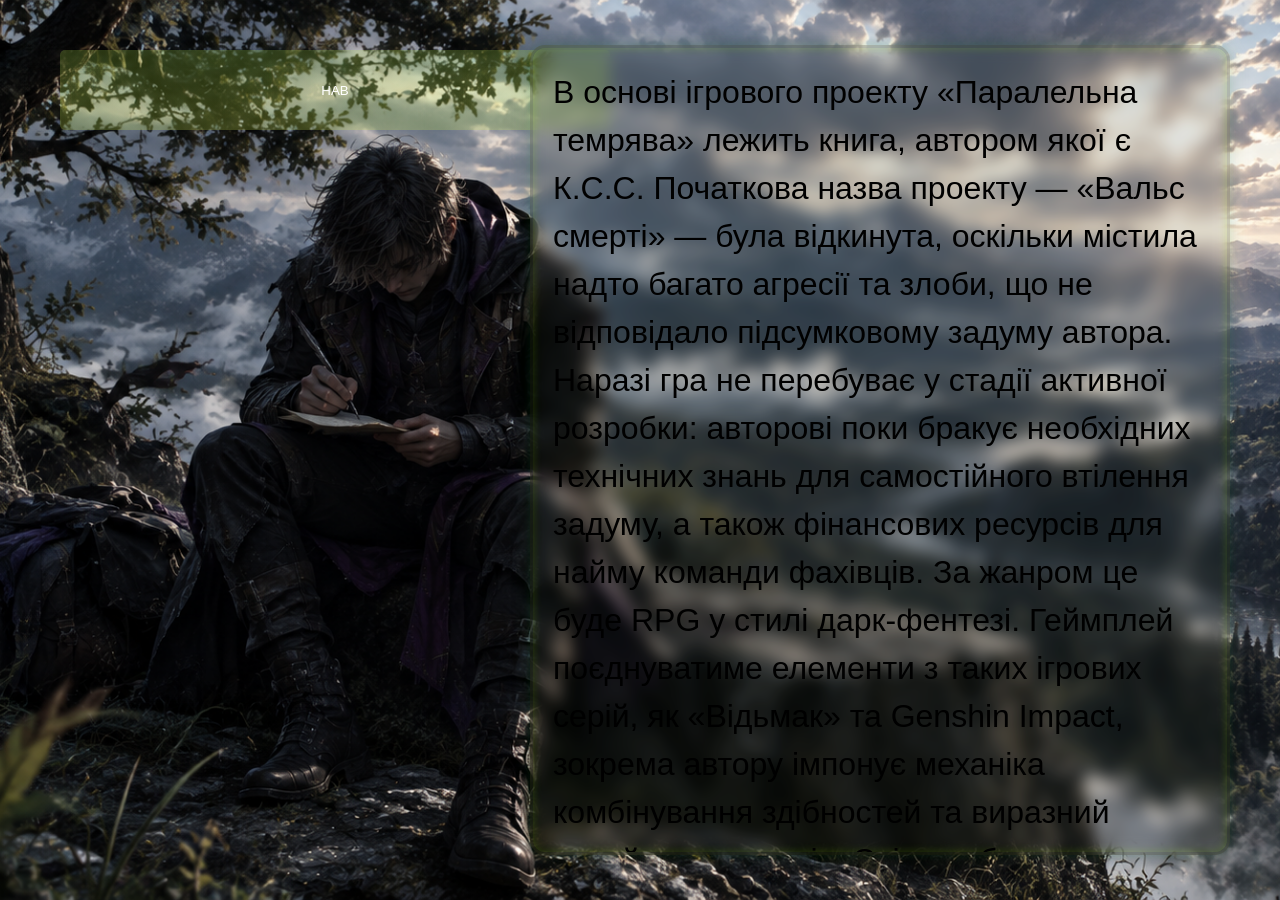
==== main3.html @ 7fc0239f "Add files via upload" ====
<!DOCTYPE html>
<html lang="en">
<head>
    <meta charset="UTF-8">
    <title>start</title>
    <link rel="stylesheet" href="style3.css">
</head>
<body>
    <button class = "v" onclick="window.location.href='main1.html'">HAB</button>
    <div class = "m">
        <p class = "n">В основі ігрового проекту «Паралельна темрява» лежить книга, автором якої є К.С.С. Початкова назва проекту — «Вальс смерті» — була відкинута, оскільки містила надто багато агресії та злоби, що не відповідало підсумковому задуму автора.

Наразі гра не перебуває у стадії активної розробки: авторові поки бракує необхідних технічних знань для самостійного втілення задуму, а також фінансових ресурсів для найму команди фахівців. За жанром це буде RPG у стилі дарк-фентезі. Геймплей поєднуватиме елементи з таких ігрових серій, як «Відьмак» та Genshin Impact, зокрема автору імпонує механіка комбінування здібностей та виразний дизайн персонажів.

Світ гри буде закритим. З огляду на його масштаб та потенційну гнучкість, створення відкритого світу вимагало б занадто багато часу, проте автор гарантує високий рівень деталізації та опрацювання локацій. У розробці також планується застосування інструментів штучного інтелекту — це вимушений крок для прискорення процесів, хоч він і викликає певний внутрішній спротив у автора.

Світ та лор проекту продовжують активно формуватися. За задумом, у цьому всесвіті існують мільярди паралельних світів, але більшість із них непридатні для життя або ворожі. Відносно безпечними є лише 31 світ, і детальна розробка кожного з них вимагає колосальних зусиль, тому зараз увага зосереджена на першому з них. Деталі сюжету поки не розголошуються, щоб уникнути спойлерів. Також варто зазначити, що підходи до розповіді в книзі та в грі будуть суттєво відрізнятися, оскільки ігровий процес вимагає власної адаптації сюжету.</p>
    </div>

</body>
</html>
---- style3.css ----
* {
  margin: 0;
  padding: 0;
  box-sizing: border-box;
}

body {
    background-image: url('start.png');
    background-size: cover;
    background-position: center;
    background-repeat: no-repeat;
    min-height: 100vh;
}

.m {
    position: absolute;
    right: 50px;                 /* Прижимаем к ПРАВОМУ краю с отступом 50px */
    left: auto;                  /* Сбрасываем левый отступ, если был */
    top: 50%;                    /* Центрирование по вертикали */
    transform: translateY(-50%);

    width: 700px;                /* Твоя ширина */
    height: 90vh;                /* Твоя высота под скролл */
    padding: 20px;

    background-color: rgb(18 38 10 / 0.11);
    backdrop-filter: blur(8px);

    border-radius: 15px;
    border: 3px solid rgb(49 78 14 / 0.13);

    box-shadow:
        0 0 10px rgb(31 162 92 / 0.07),
        0 0 20px rgb(18 78 14 / 0.16),
        inset 0 0 10px rgb(151 227 7 / 0.21);

    overflow-y: auto;

    /* Современный стандарт (Firefox / Chrome) */
    scrollbar-width: thin;
    scrollbar-color: rgb(90 184 27 / 0.22) rgb(24 38 10 / 0.04);
}

/* --- НАСТРОЙКА СКРОЛЛБАРА ДЛЯ WEBKIT (Chrome, Edge, Opera, Safari) --- */

/* 1. БЕЗ ЭТОГО ПРАВИЛА БЕГУНОК НЕ СТАНОВИТСЯ КАСТОМНЫМ */
.m::-webkit-scrollbar {
    width: 10px;
}

/* 2. Дорожка */
.m::-webkit-scrollbar-track {
    background-color: rgb(210 220 39 / 0.04);
    border-radius: 10px;
}

/* 3. Бегунок */
.m::-webkit-scrollbar-thumb {
    background: linear-gradient(180deg, rgb(43 226 46 / 0.09), rgb(90 221 24 / 0.11));
    border-radius: 10px;
    border: 1px solid rgb(31 162 68 / 0.21);
    box-shadow: 0 0 8px rgb(77 226 43 / 0.15);
}

/* 4. Бегунок при наведении */
.m::-webkit-scrollbar-thumb:hover {
    background: linear-gradient(180deg, rgb(64 74 50 / 0.12), rgb(39 119 44 / 0.13));
    box-shadow: 0 0 12px rgb(80 117 49 / 0.15);
}

.n {
    color: #000000;
    font-size: 2em;
    font-family: Arial, sans-serif;
    text-align: left;
    line-height: 1.5;
    margin: 0;
}

.v {
    background: linear-gradient(to bottom, rgb(180 236 80 / 0.22), rgb(206 236 74 / 0.24));
    color: white; /* Изменили на белый, так как на темно-синем фоне черный текст не видно */
    width: 550px; /* 2. Исправили опечатку wight -> width */
    height: 80px;
    margin-top: 50px;
    margin-left: 60px;
    font-family: "Arial", sans-serif;
    border: none; /* Убираем стандартную серую рамку кнопки */
    border-radius: 5px; /* Немного закруглим углы для красоты */
    cursor: pointer; /* Чтобы при наведении появлялся палец */

    transition: all 0.3s ease;
    box-shadow: 0 0 0 rgba(138, 43, 226, 0);
}

.v:hover {
    background: linear-gradient(135deg, rgb(125 230 117 / 0.24), rgb(50 170 23 / 0.17));
    box-shadow: 0 0 15px rgb(19 165 92 / 0.23), 0 0 rgb(98 228 33 / 0.15);
    transform: translateY(-2px);
}
.v:active {
    transform: translateY(1px) scale(0.93);
    box-shadow: 0 0 5px rgb(65 135 8 / 0.13), 0 0 10px rgb(3 193 28 / 0.25), inset 0 0 10px rgba(255,255,255,0.5);
    transition: all 0.05s ease;
}
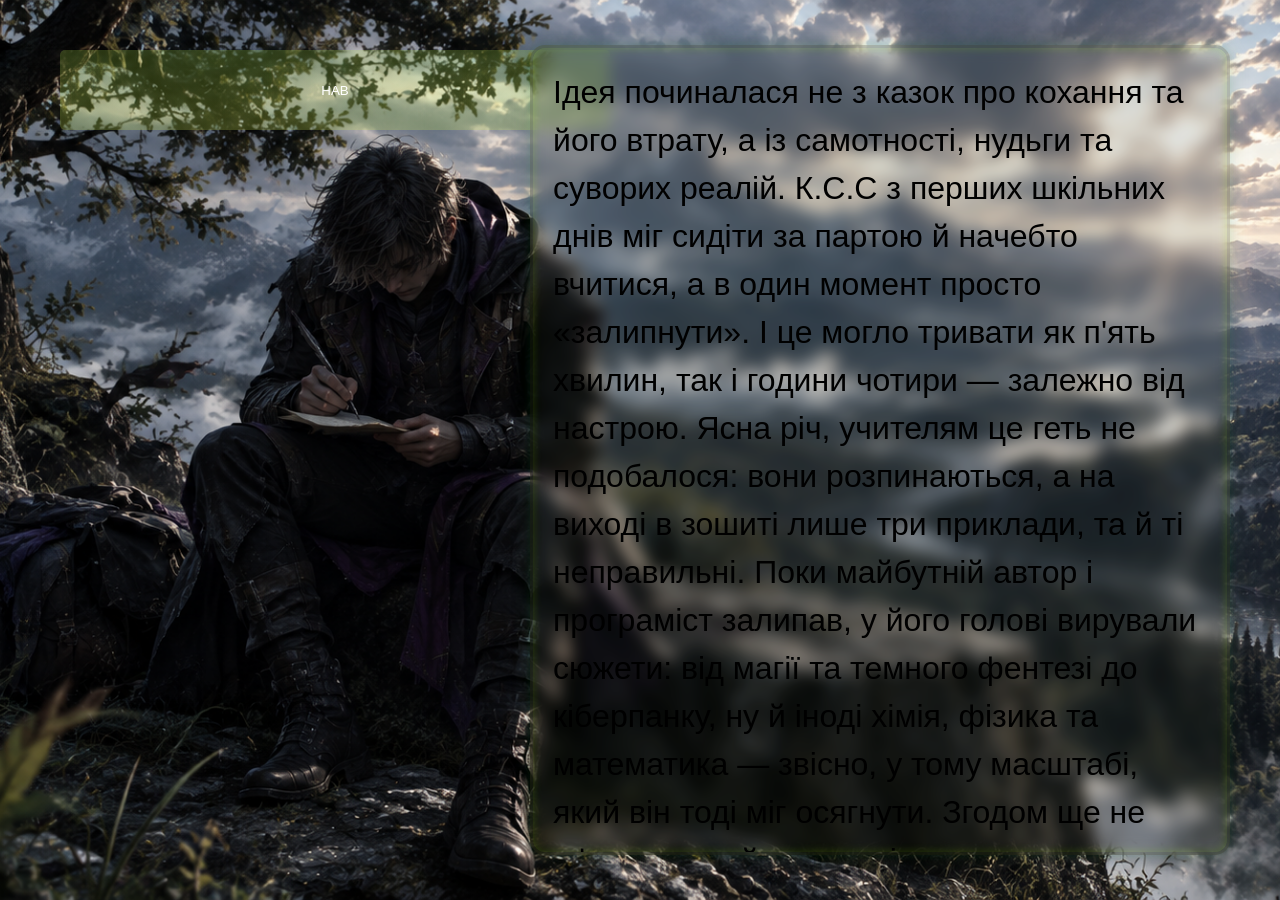
==== commit 41be97a2: "Update main3.html" ====
--- a/main3.html
+++ b/main3.html
@@ -6,16 +6,20 @@
     <link rel="stylesheet" href="style3.css">
 </head>
 <body>
-    <button class = "v" onclick="window.location.href='main1.html'">HAB</button>
+    <button class="v" onclick="window.location.href='index.html'">HAB</button>
     <div class = "m">
-        <p class = "n">В основі ігрового проекту «Паралельна темрява» лежить книга, автором якої є К.С.С. Початкова назва проекту — «Вальс смерті» — була відкинута, оскільки містила надто багато агресії та злоби, що не відповідало підсумковому задуму автора.
+        <p class = "n">Ідея починалася не з казок про кохання та його втрату, а із самотності, нудьги та суворих реалій. К.С.С з перших шкільних днів міг сидіти за партою й начебто вчитися, а в один момент просто «залипнути». І це могло тривати як п'ять хвилин, так і години чотири — залежно від настрою. Ясна річ, учителям це геть не подобалося: вони розпинаються, а на виході в зошиті лише три приклади, та й ті неправильні.
 
-Наразі гра не перебуває у стадії активної розробки: авторові поки бракує необхідних технічних знань для самостійного втілення задуму, а також фінансових ресурсів для найму команди фахівців. За жанром це буде RPG у стилі дарк-фентезі. Геймплей поєднуватиме елементи з таких ігрових серій, як «Відьмак» та Genshin Impact, зокрема автору імпонує механіка комбінування здібностей та виразний дизайн персонажів.
+Поки майбутній автор і програміст залипав, у його голові вирували сюжети: від магії та темного фентезі до кіберпанку, ну й іноді хімія, фізика та математика — звісно, у тому масштабі, який він тоді міг осягнути. Згодом ще не сформований програміст навчився тримати баланс: робив вигляд, що слухає, й щось записував у зошит, хоча в голові крутилися ті самі сюжети, а зі шкільних знань залишалася хіба що таблиця множення.
 
-Світ гри буде закритим. З огляду на його масштаб та потенційну гнучкість, створення відкритого світу вимагало б занадто багато часу, проте автор гарантує високий рівень деталізації та опрацювання локацій. У розробці також планується застосування інструментів штучного інтелекту — це вимушений крок для прискорення процесів, хоч він і викликає певний внутрішній спротив у автора.
+Але настав карантин, і всіх закрили на дистанційку. Тоді він уже остаточно «поклав болт» на навчання — і даремно, бо інформації ставало більше, ніж треба, і мозок просто не встигав усе переварювати. Далі почалася війна, а з нею — чергова дистанційка. Тут голова вже не витримала: мозок був настільки переповнений, що не лише навчання, а й самі сюжети почали забуватися та змішуватися в таку кашу, яку навіть під травою не придумаєш.
 
-Світ та лор проекту продовжують активно формуватися. За задумом, у цьому всесвіті існують мільярди паралельних світів, але більшість із них непридатні для життя або ворожі. Відносно безпечними є лише 31 світ, і детальна розробка кожного з них вимагає колосальних зусиль, тому зараз увага зосереджена на першому з них. Деталі сюжету поки не розголошуються, щоб уникнути спойлерів. Також варто зазначити, що підходи до розповіді в книзі та в грі будуть суттєво відрізнятися, оскільки ігровий процес вимагає власної адаптації сюжету.</p>
+В один момент майже-письменник подивився на YouTube летсплей із модами для Minecraft, де був і сюжет, і власна бойова система — це більше нагадувало повноцінну RPG, ніж пісочницю. Паралельно він подивився 11-годинний гаремник, де головний герой писав книгу. Шарніри в голові закрутилися, і недовго думаючи, юний програміст записався в письменники.
+
+Перший том переписувався рази три, бо автор ішов на поводу у мінливих ідей, які не просто не вписувалися в сюжет, а й були, м'яко кажучи, не найрозумнішими. Проте початок уже було покладено.
+
+Спочатку автор хотів створити що завгодно, тільки не гру: мультик, серіал, мангу... Бо вважав, що розробка ігор — це занадто складно й соло це не витягнути. Але зрозумівши, що з усього переліченого йому справді подобаються лише ігри, він усе ж наважився. Так і почався цей шлях.</p>
     </div>
 
 </body>
-</html>+</html>
--- a/style3.css
+++ b/style3.css
@@ -5,7 +5,7 @@
 }
 
 body {
-    background-image: url('start.png');
+    background-image: url('img/start.png');
     background-size: cover;
     background-position: center;
     background-repeat: no-repeat;
@@ -102,4 +102,4 @@
     transform: translateY(1px) scale(0.93);
     box-shadow: 0 0 5px rgb(65 135 8 / 0.13), 0 0 10px rgb(3 193 28 / 0.25), inset 0 0 10px rgba(255,255,255,0.5);
     transition: all 0.05s ease;
-}+}
